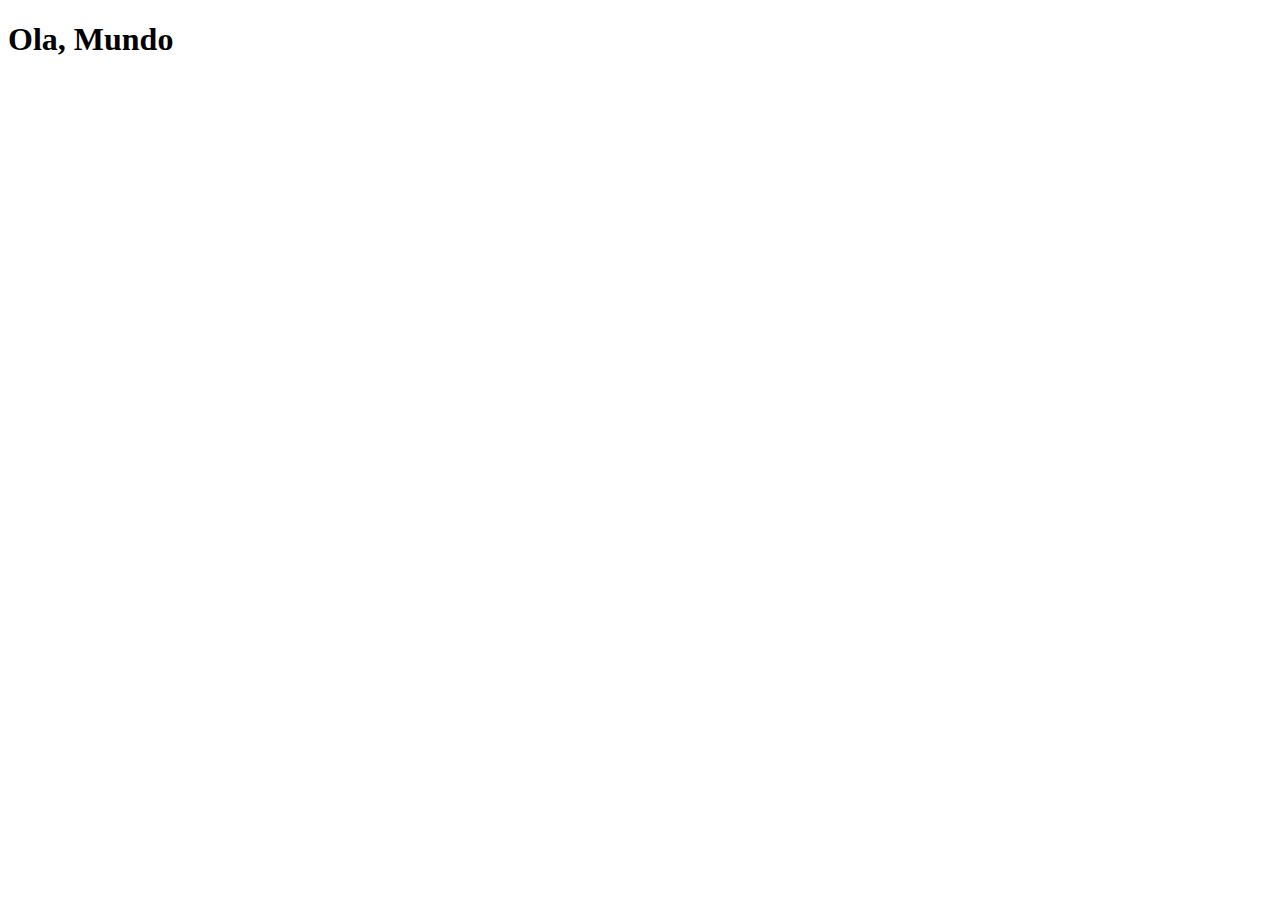
==== index.html @ 43b09a9d "pagina principal feita" ====
<!DOCTYPE html>
<html lang="pt-br">
<head>
    <meta charset="UTF-8">
    <meta name="viewport" content="width=device-width, initial-scale=1.0">
    <title>Projeto redes sociais</title>
    <link rel="shortcut icon" href="favicon.ico" type="image/x-icon">
</head>
<body>
    <h1>Ola, Mundo</h1>
</body>
</html>
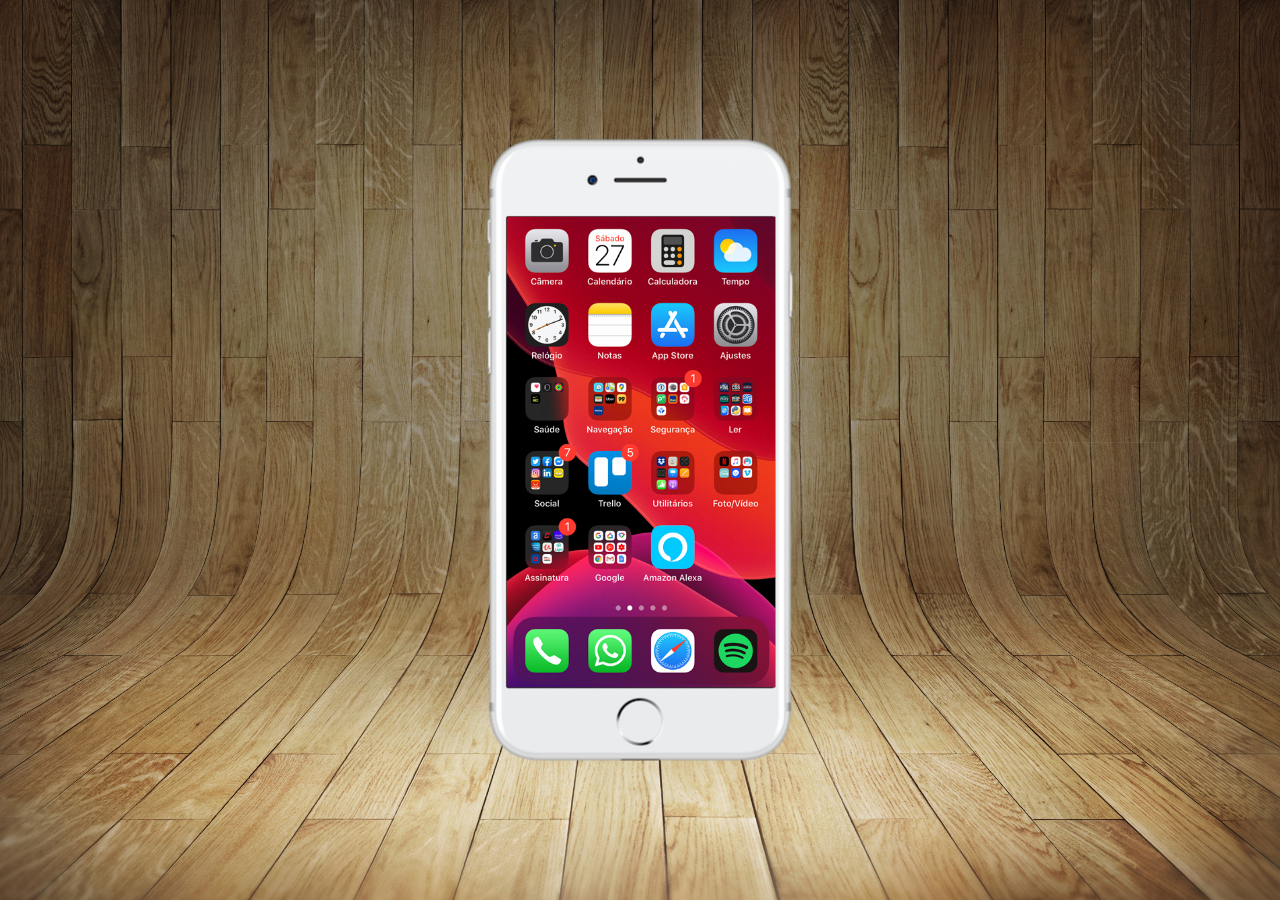
==== commit 9636c149: "dando inicio no projeto social" ====
--- a/index.html
+++ b/index.html
@@ -5,8 +5,16 @@
     <meta name="viewport" content="width=device-width, initial-scale=1.0">
     <title>Projeto redes sociais</title>
     <link rel="shortcut icon" href="favicon.ico" type="image/x-icon">
+    <link rel="stylesheet" href="estilos/style.css">
 </head>
 <body>
-    <h1>Ola, Mundo</h1>
+    <main>
+        <section id="telefone">
+            <iframe src="home.html" frameborder="0" name="tela" id="tela"></iframe>
+        </section>
+        <section id="redes-sociais">
+
+        </section>
+    </main>
 </body>
 </html>--- a/estilos/style.css
+++ b/estilos/style.css
@@ -0,0 +1,43 @@
+@charset "UTF-8";
+
+* {
+    margin: 0px;
+    padding:0px;
+    font-family: Arial, Helvetica, sans-serif;
+}
+
+html, body {
+    height: 100vh;
+    width: 100vw;
+    background-color: black;
+}
+
+body {
+    background: url('../imagens/fundo-madeira.jpg') no-repeat top center;
+    background-size: cover;
+    background-attachment: fixed;
+}
+main {
+    height: 100vh;
+    position: relative;
+    
+}
+
+section#telefone {
+    position:absolute;
+    top: 50%;
+    left: 50%;
+    transform: translate(-50%, -50%);
+
+    height: 627px;
+    width: 311px;
+    background: url('../imagens/frame-iphone.png') no-repeat;
+    
+}
+iframe#tela {
+    position: relative;
+    top: 80px;
+    left: 22px;
+    width: 269px;
+    height: 471px;
+}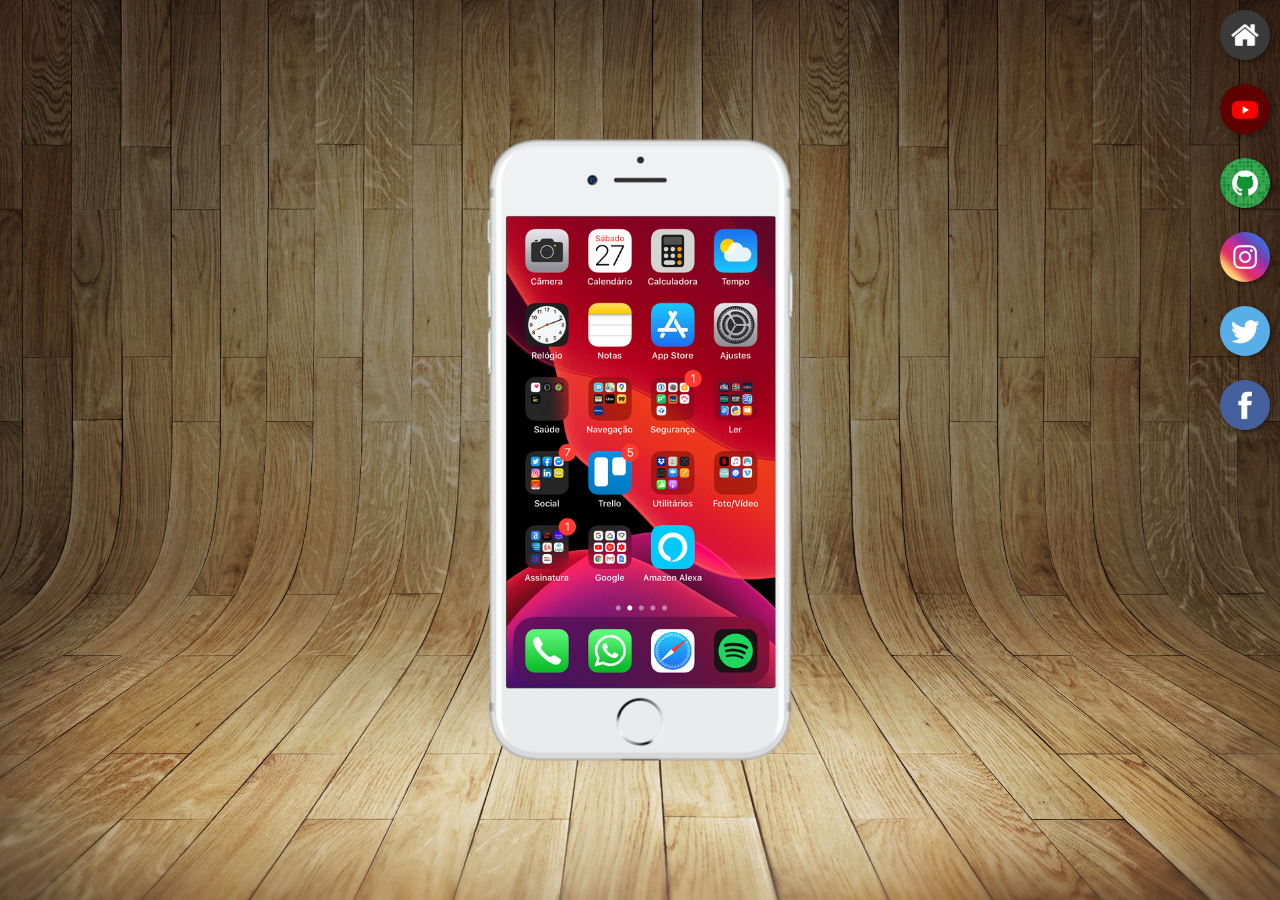
==== commit 21f2c894: "botoes na lateral" ====
--- a/index.html
+++ b/index.html
@@ -10,10 +10,17 @@
 <body>
     <main>
         <section id="telefone">
-            <iframe src="home.html" frameborder="0" name="tela" id="tela"></iframe>
+            <iframe src="home.html" frameborder="0" name="tela" id="tela">
+                Seu navegador nao e compativel com isso.
+            </iframe>
         </section>
         <section id="redes-sociais">
-
+            <a href="#" target="tela"><img src="imagens/logo-home.jpg" alt=""></a> <br>
+            <a href="#" target="tela"><img src="imagens/logo-youtube.jpg" alt=""></a> <br>
+            <a href="#" target="tela"><img src="imagens/logo-github.jpg" alt=""></a> <br>
+            <a href="#" target="tela"><img src="imagens/logo-instagram.jpg" alt=""></a> <br>
+            <a href="#" target="tela"><img src="imagens/logo-twitter.jpg" alt=""></a> <br>
+            <a href="#" target="tela"><img src="imagens/logo-facebook.jpg" alt=""></a>
         </section>
     </main>
 </body>
--- a/estilos/style.css
+++ b/estilos/style.css
@@ -40,4 +40,22 @@
     left: 22px;
     width: 269px;
     height: 471px;
+}
+
+section#redes-sociais {
+    text-align: right;
+}
+section#redes-sociais img {
+    width: 50px;
+    margin: 10px;
+    border-radius: 50%;
+    box-shadow: 2px 2px 5px rgba(0, 0, 0, 0.400);
+    box-sizing: border-box;
+}
+
+section#redes-sociais img:hover {
+    border: 2px solid rgba(255, 255, 255, 0.616);
+    transform: translate(-3px, -3px);
+    box-shadow: 5px 5px 10px rgba(0, 0, 0, 0.616);
+    transition: transform 0.3s, border 1s;
 }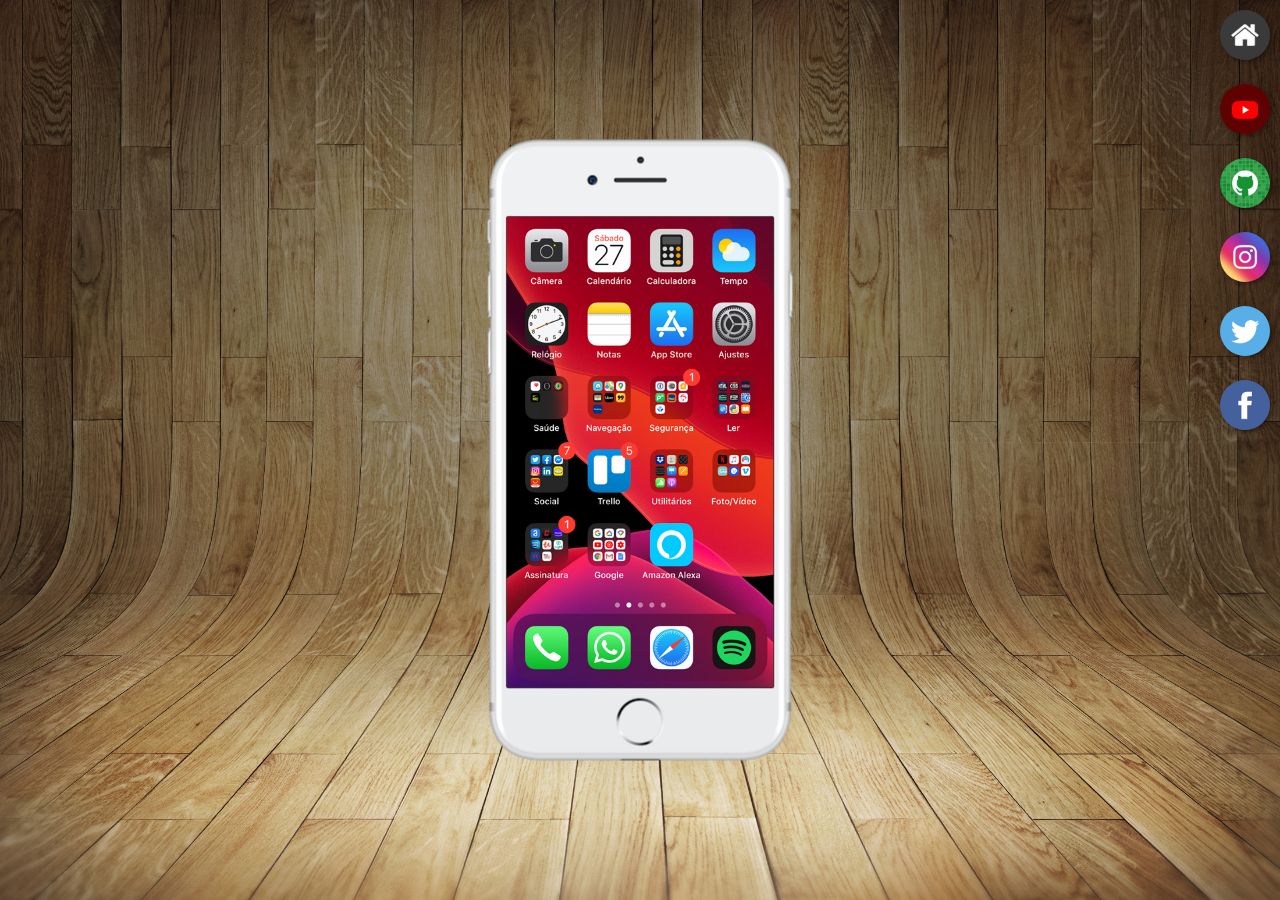
==== commit 97c87772: "criando todas as telas de redes sociais de exmplo" ====
--- a/index.html
+++ b/index.html
@@ -15,12 +15,17 @@
             </iframe>
         </section>
         <section id="redes-sociais">
-            <a href="#" target="tela"><img src="imagens/logo-home.jpg" alt=""></a> <br>
-            <a href="#" target="tela"><img src="imagens/logo-youtube.jpg" alt=""></a> <br>
-            <a href="#" target="tela"><img src="imagens/logo-github.jpg" alt=""></a> <br>
-            <a href="#" target="tela"><img src="imagens/logo-instagram.jpg" alt=""></a> <br>
-            <a href="#" target="tela"><img src="imagens/logo-twitter.jpg" alt=""></a> <br>
-            <a href="#" target="tela"><img src="imagens/logo-facebook.jpg" alt=""></a>
+            <a href="home.html" target="tela"><img src="imagens/logo-home.jpg" alt=""></a> <br>
+
+            <a href="youtube.html" target="tela"><img src="imagens/logo-youtube.jpg" alt=""></a> <br>
+
+            <a href="github.html" target="tela"><img src="imagens/logo-github.jpg" alt=""></a> <br>
+
+            <a href="instagram.html" target="tela"><img src="imagens/logo-instagram.jpg" alt=""></a> <br>
+
+            <a href="twitter.html" target="tela"><img src="imagens/logo-twitter.jpg" alt=""></a> <br>
+
+            <a href="facebook.html" target="tela"><img src="imagens/logo-facebook.jpg" alt=""></a>
         </section>
     </main>
 </body>
--- a/estilos/style.css
+++ b/estilos/style.css
@@ -38,7 +38,7 @@
     position: relative;
     top: 80px;
     left: 22px;
-    width: 269px;
+    width: 267px;
     height: 471px;
 }
 
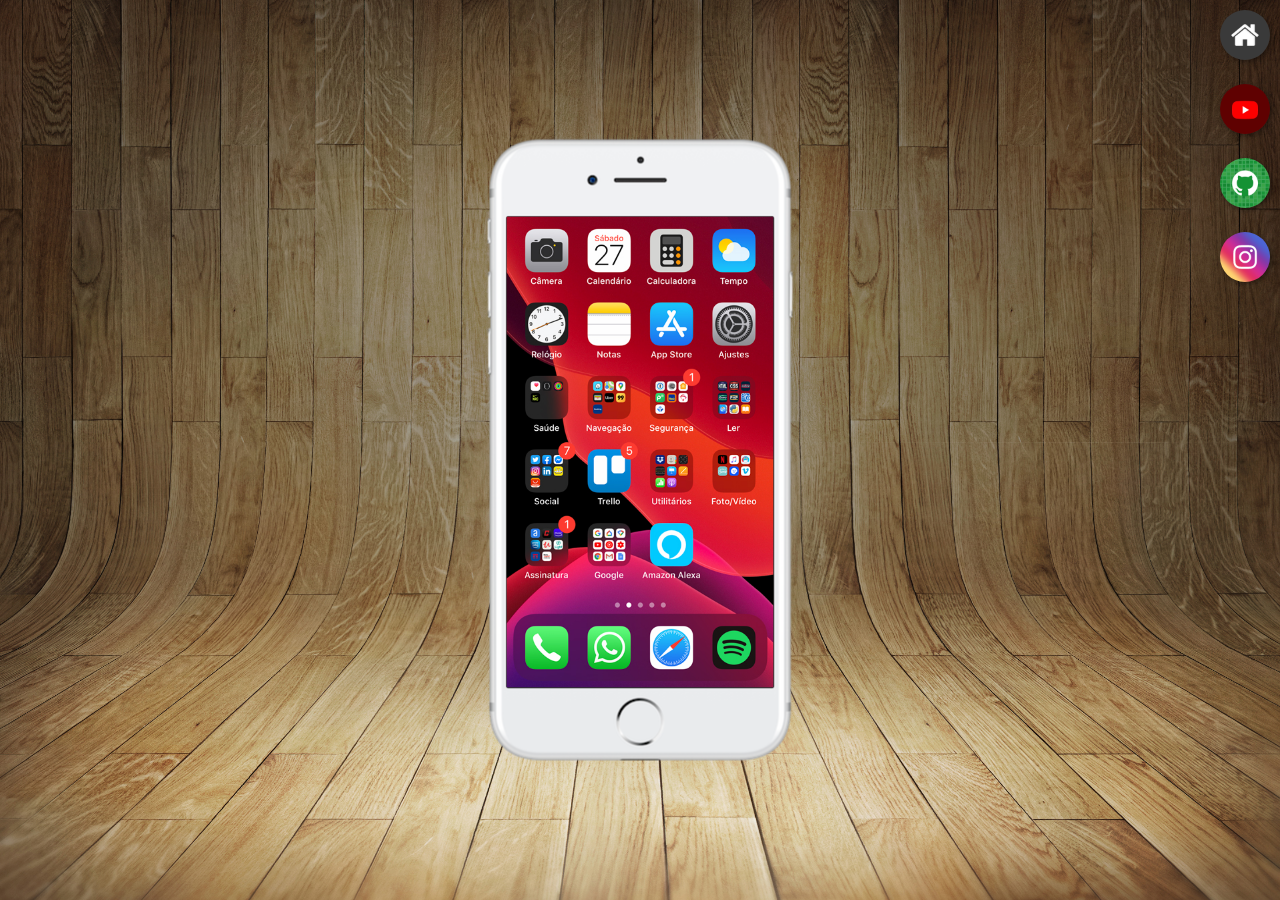
==== commit b6859d26: "atualizando minhas redes sociais no projeto" ====
--- a/index.html
+++ b/index.html
@@ -23,9 +23,6 @@
 
             <a href="instagram.html" target="tela"><img src="imagens/logo-instagram.jpg" alt=""></a> <br>
 
-            <a href="twitter.html" target="tela"><img src="imagens/logo-twitter.jpg" alt=""></a> <br>
-
-            <a href="facebook.html" target="tela"><img src="imagens/logo-facebook.jpg" alt=""></a>
         </section>
     </main>
 </body>
